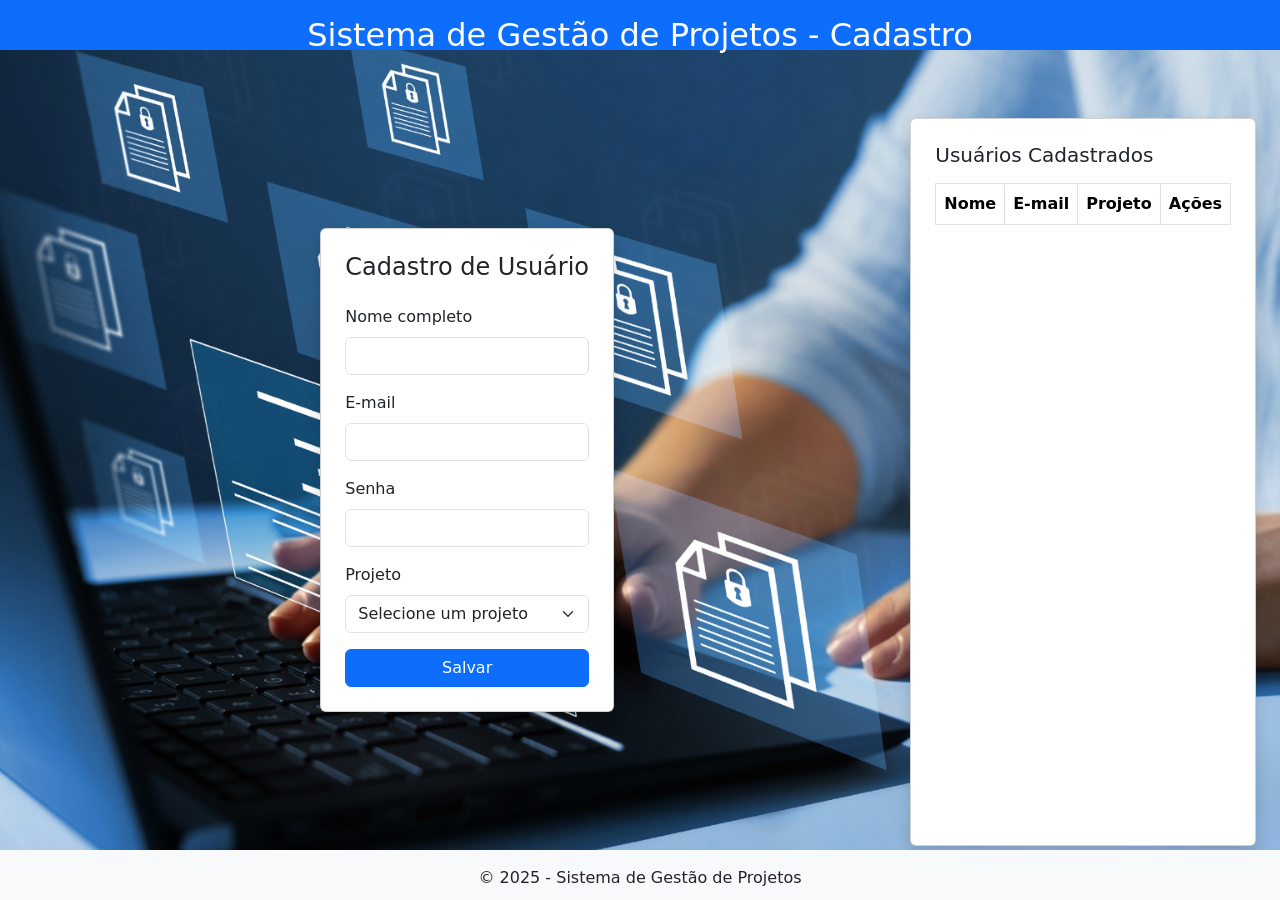
==== index-user.html @ 7bfebdda "Primeiro commit" ====
<!DOCTYPE html>
<html lang="pt-br">
  <head>
    <meta charset="UTF-8" />
    <meta name="viewport" content="width=device-width, initial-scale=1.0" />
    <title>Cadastro de Usuários - SGP</title>
    <link rel="icon" href="favicon.ico" type="image/x-icon" />
    <link rel="stylesheet" href="./assets/css/bootstrap.min.css" />
    <link rel="stylesheet" href="./assets/css/bootstrap-icons.min.css" />
    <link rel="stylesheet" href="./assets/css/style.css" />
  </head>
  <body>
    <div class="containerPrincipal d-flex flex-column min-vh-100">
      <header class="containerTopo bg-primary text-white p-3">
        <h2 class="text-center">Sistema de Gestão de Projetos - Cadastro</h2>
      </header>
      <main class="containerConteudo flex-fill p-4">
        <div class="card shadow p-4" style="max-width: 600px; margin: auto">
          <h4 class="text-center mb-4">Cadastro de Usuário</h4>
          <form id="formCadastro">
            <input type="hidden" id="editIndex" />
            <div class="mb-3">
              <label for="nome" class="form-label">Nome completo</label>
              <input
                type="text"
                id="nome"
                name="nome"
                class="form-control"
                required
              />
            </div>
            <div class="mb-3">
              <label for="email" class="form-label">E-mail</label>
              <input
                type="email"
                id="email"
                name="email"
                class="form-control"
                required
              />
            </div>
            <div class="mb-3">
              <label for="senha" class="form-label">Senha</label>
              <input
                type="password"
                id="senha"
                name="senha"
                class="form-control"
                required
              />
            </div>
            <div class="mb-3">
              <label for="projeto" class="form-label">Projeto</label>
              <select id="projeto" name="projeto" class="form-select" required>
                <option value="">Selecione um projeto</option>
                <option value="Projeto Alpha">Projeto Alpha</option>
                <option value="Projeto Beta">Projeto Beta</option>
                <option value="Projeto Gamma">Projeto Gamma</option>
              </select>
            </div>
            <div class="d-grid">
              <button type="submit" class="btn btn-primary">Salvar</button>
            </div>
          </form>
        </div>
        <div class="card shadow p-4 mt-4">
          <h5 class="mb-3">Usuários Cadastrados</h5>
          <table class="table table-bordered table-striped" id="tabelaUsuarios">
            <thead>
              <tr>
                <th>Nome</th>
                <th>E-mail</th>
                <th>Projeto</th>
                <th>Ações</th>
              </tr>
            </thead>
            <tbody></tbody>
          </table>
        </div>
      </main>
      <footer class="containerRodape bg-light text-center p-3 mt-auto">
        <p class="mb-0">&copy; 2025 - Sistema de Gestão de Projetos</p>
      </footer>
    </div>
    <script src="./assets/js/bootstrap.bundle.min.js"></script>
    <script>
      function getUsuarios() {
        return JSON.parse(localStorage.getItem("usuarios")) || [];
      }
      function saveUsuarios(usuarios) {
        localStorage.setItem("usuarios", JSON.stringify(usuarios));
      }
      function renderUsuarios() {
        const usuarios = getUsuarios();
        const tbody = document.querySelector("#tabelaUsuarios tbody");
        tbody.innerHTML = "";
        usuarios.forEach((usuario, index) => {
          const tr = document.createElement("tr");
          tr.innerHTML = `
        <td>${usuario.nome}</td>
        <td>${usuario.email}</td>
        <td>${usuario.projeto}</td>
        <td>
          <button class="btn btn-sm btn-warning me-2" onclick="editarUsuario(${index})">Editar</button>
          <button class="btn btn-sm btn-danger" onclick="removerUsuario(${index})">Remover</button>
        </td>
      `;
          tbody.appendChild(tr);
        });
      }
      document
        .querySelector("#formCadastro")
        .addEventListener("submit", function (e) {
          e.preventDefault();
          const nome = document.querySelector("#nome").value;
          const email = document.querySelector("#email").value;
          const senha = document.querySelector("#senha").value;
          const projeto = document.querySelector("#projeto").value;
          const editIndex = document.querySelector("#editIndex").value;
          const usuarios = getUsuarios();
          if (editIndex) {
            usuarios[editIndex] = { nome, email, senha, projeto };
            document.querySelector("#editIndex").value = "";
          } else {
            usuarios.push({ nome, email, senha, projeto });
          }
          saveUsuarios(usuarios);
          renderUsuarios();
          this.reset();
        });
      function editarUsuario(index) {
        const usuario = getUsuarios()[index];
        document.querySelector("#nome").value = usuario.nome;
        document.querySelector("#email").value = usuario.email;
        document.querySelector("#senha").value = usuario.senha;
        document.querySelector("#projeto").value = usuario.projeto;
        document.querySelector("#editIndex").value = index;
      }
      function removerUsuario(index) {
        const usuarios = getUsuarios();
        if (confirm("Deseja realmente remover este usuário?")) {
          usuarios.splice(index, 1);
          saveUsuarios(usuarios);
          renderUsuarios();
        }
      }
      renderUsuarios();
    </script>
  </body>
</html>
---- assets/css/style.css ----
body {
    background-attachment: fixed;
    background-image: url('/assets/img/background.png');
    background-position: center;
    background-repeat: no-repeat;
    background-size: cover;
    margin: 0;
    padding: 0;
}

.containerPrincipal {
    background-color: transparent;
    display: flex;
    flex-direction: column;
    height: 100vh;
    
}

.containerTopo {
    background-color: transparent;
    height: 50px;
    left: 0;
    padding: 0;
    position: fixed;
    top: 0;
    width: 100%;
}

.containerConteudo {
    background-color: transparent;
    display: flex;
    flex-direction: row;
    height: calc(100% - 100px);
    left: 0;
    padding: 0;
    position: fixed;
    top: 70px;
    width: 100%;
}

.containerRodape {
    background-color: transparent;
    height: 50px;
    left: 0;
    padding: 0;
    position: fixed;
    bottom: 0;
    width: 100%;
}

.containerLogin {
    align-items: center;
    background-color: transparent;
    display: flex;
    flex-direction: column;
    height: 100%;
    justify-content: center;
    width: 100%;
}

.sgp_card_login {
    background-color: rgba(255, 255, 255, 0.8);
    box-shadow: 0px 0px 20px rgba(0, 0, 0, 0.5);
    width: 400px;
}

.sgp_logo_vertical {
    align-self: center;
    background-color: transparent;
    width: 50%;
}

.sgp_btn_acessar {
    width: 100%;
}

.sgp_logo_horizontal {
    align-self: center;
    background-color: transparent;
    height: 40px;
}

.sidebar {
  width: 220px;
  background-color: rgba(255, 255, 255, 0.9);
}

.content-wrapper {
  flex: 1;
  display: flex;
  justify-content: center;
  align-items: flex-start;
  padding: 40px;
  overflow-y: auto;
}

.task-container {
  max-width: 700px;
  width: 100%;
}
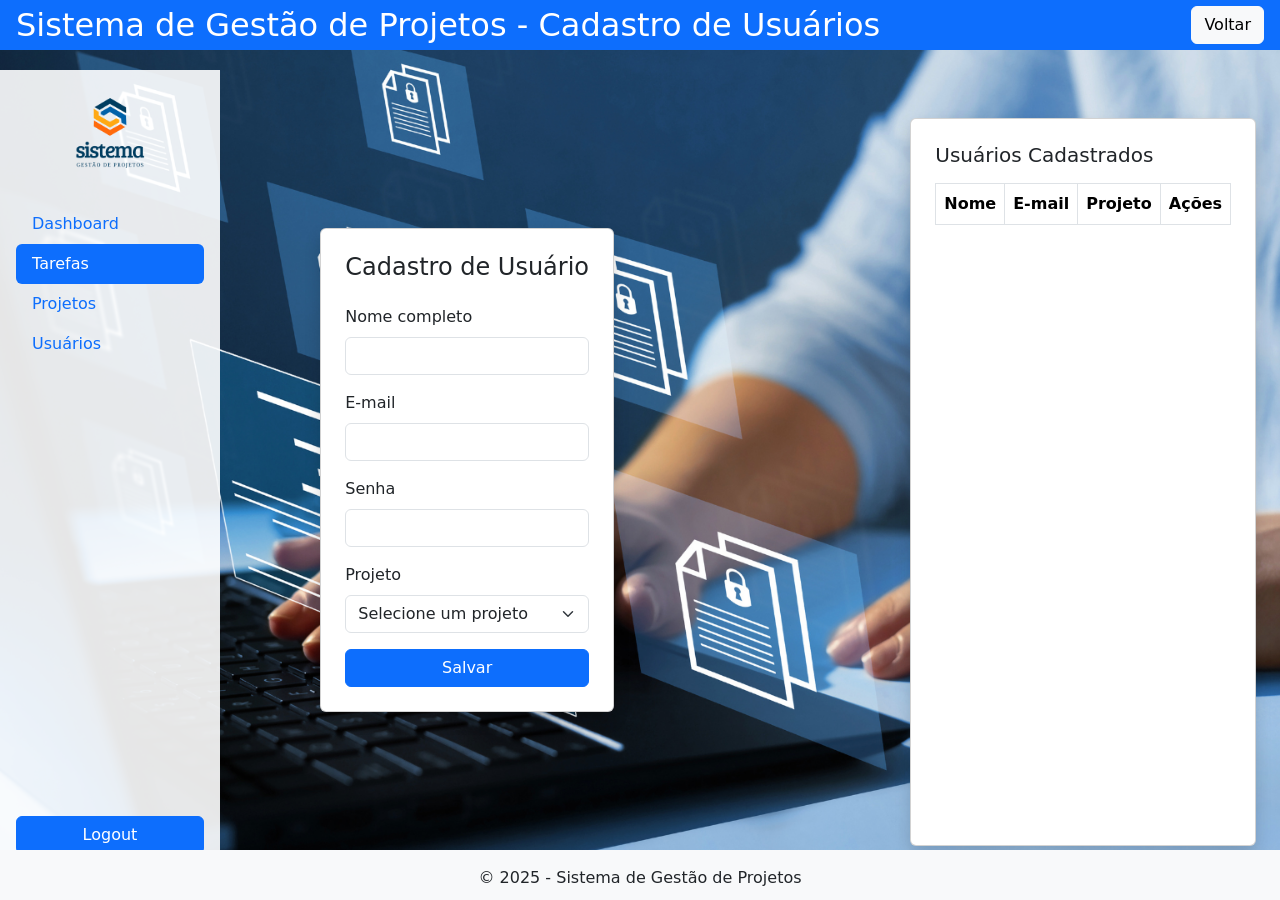
==== commit 98d975f3: "Atualização: ajustes em páginas e Vercel pronto" ====
--- a/index-user.html
+++ b/index-user.html
@@ -1,150 +1,149 @@
 <!DOCTYPE html>
 <html lang="pt-br">
-  <head>
-    <meta charset="UTF-8" />
-    <meta name="viewport" content="width=device-width, initial-scale=1.0" />
-    <title>Cadastro de Usuários - SGP</title>
-    <link rel="icon" href="favicon.ico" type="image/x-icon" />
-    <link rel="stylesheet" href="./assets/css/bootstrap.min.css" />
-    <link rel="stylesheet" href="./assets/css/bootstrap-icons.min.css" />
-    <link rel="stylesheet" href="./assets/css/style.css" />
-  </head>
-  <body>
-    <div class="containerPrincipal d-flex flex-column min-vh-100">
-      <header class="containerTopo bg-primary text-white p-3">
-        <h2 class="text-center">Sistema de Gestão de Projetos - Cadastro</h2>
-      </header>
-      <main class="containerConteudo flex-fill p-4">
-        <div class="card shadow p-4" style="max-width: 600px; margin: auto">
-          <h4 class="text-center mb-4">Cadastro de Usuário</h4>
-          <form id="formCadastro">
-            <input type="hidden" id="editIndex" />
-            <div class="mb-3">
-              <label for="nome" class="form-label">Nome completo</label>
-              <input
-                type="text"
-                id="nome"
-                name="nome"
-                class="form-control"
-                required
-              />
-            </div>
-            <div class="mb-3">
-              <label for="email" class="form-label">E-mail</label>
-              <input
-                type="email"
-                id="email"
-                name="email"
-                class="form-control"
-                required
-              />
-            </div>
-            <div class="mb-3">
-              <label for="senha" class="form-label">Senha</label>
-              <input
-                type="password"
-                id="senha"
-                name="senha"
-                class="form-control"
-                required
-              />
-            </div>
-            <div class="mb-3">
-              <label for="projeto" class="form-label">Projeto</label>
-              <select id="projeto" name="projeto" class="form-select" required>
-                <option value="">Selecione um projeto</option>
-                <option value="Projeto Alpha">Projeto Alpha</option>
-                <option value="Projeto Beta">Projeto Beta</option>
-                <option value="Projeto Gamma">Projeto Gamma</option>
-              </select>
-            </div>
-            <div class="d-grid">
-              <button type="submit" class="btn btn-primary">Salvar</button>
-            </div>
-          </form>
-        </div>
-        <div class="card shadow p-4 mt-4">
-          <h5 class="mb-3">Usuários Cadastrados</h5>
-          <table class="table table-bordered table-striped" id="tabelaUsuarios">
-            <thead>
-              <tr>
-                <th>Nome</th>
-                <th>E-mail</th>
-                <th>Projeto</th>
-                <th>Ações</th>
-              </tr>
-            </thead>
-            <tbody></tbody>
-          </table>
-        </div>
-      </main>
-      <footer class="containerRodape bg-light text-center p-3 mt-auto">
-        <p class="mb-0">&copy; 2025 - Sistema de Gestão de Projetos</p>
-      </footer>
-    </div>
-    <script src="./assets/js/bootstrap.bundle.min.js"></script>
-    <script>
-      function getUsuarios() {
-        return JSON.parse(localStorage.getItem("usuarios")) || [];
+
+<head>
+  <meta charset="UTF-8" />
+  <meta name="viewport" content="width=device-width, initial-scale=1.0" />
+  <title>Cadastro de Usuários - SGP</title>
+  <link rel="icon" href="favicon.ico" type="image/x-icon" />
+  <link rel="stylesheet" href="./assets/css/bootstrap.min.css" />
+  <link rel="stylesheet" href="./assets/css/bootstrap-icons.min.css" />
+  <link rel="stylesheet" href="./assets/css/style.css" />
+</head>
+
+<body>
+  <div class="containerConteudo d-flex">
+      <div class="sidebar d-flex flex-column p-3">
+        <img src="./assets/img/sgp_logo_vertical.png" class="sgp_logo_vertical mb-4" alt="Logo Vertical">
+        <ul class="nav nav-pills flex-column mb-auto">
+          <li class="nav-item"><a href="./index-dash.html" class="nav-link">Dashboard</a></li>
+          <li><a href="./index-dash.html" class="nav-link active bg-primary text-white">Tarefas</a></li>
+          <li><a href="./index-logged.html" class="nav-link">Projetos</a></li>
+          <li><a href="./index-user.html" class="nav-link">Usuários</a></li>
+        </ul>
+        <button class="btn btn-primary sgp_btn_acessar mt-auto" onclick="window.location.href='./index.html'">Logout</button>
+      </div>
+  <header class="containerTopo bg-primary text-white p-3 d-flex justify-content-between align-items-center">
+    <h2 class="mb-0">Sistema de Gestão de Projetos - Cadastro de Usuários</h2>
+    <a href="index-logged.html" class="btn btn-light">Voltar</a>
+  </header>
+
+  <div class="containerPrincipal d-flex flex-column min-vh-100">
+    <main class="containerConteudo flex-fill p-4">
+      <div class="card shadow p-4" style="max-width: 600px; margin: auto">
+        <h4 class="text-center mb-4">Cadastro de Usuário</h4>
+        <form id="formCadastro">
+          <input type="hidden" id="editIndex" />
+          <div class="mb-3">
+            <label for="nome" class="form-label">Nome completo</label>
+            <input type="text" id="nome" name="nome" class="form-control" required />
+          </div>
+          <div class="mb-3">
+            <label for="email" class="form-label">E-mail</label>
+            <input type="email" id="email" name="email" class="form-control" required />
+          </div>
+          <div class="mb-3">
+            <label for="senha" class="form-label">Senha</label>
+            <input type="password" id="senha" name="senha" class="form-control" required />
+          </div>
+          <div class="mb-3">
+            <label for="projeto" class="form-label">Projeto</label>
+            <select id="projeto" name="projeto" class="form-select" required>
+              <option value="">Selecione um projeto</option>
+              <option value="Projeto Alpha">Projeto Alpha</option>
+              <option value="Projeto Beta">Projeto Beta</option>
+              <option value="Projeto Gamma">Projeto Gamma</option>
+            </select>
+          </div>
+          <div class="d-grid">
+            <button type="submit" class="btn btn-primary">Salvar</button>
+          </div>
+        </form>
+      </div>
+
+      <div class="card shadow p-4 mt-4">
+        <h5 class="mb-3">Usuários Cadastrados</h5>
+        <table class="table table-bordered table-striped" id="tabelaUsuarios">
+          <thead>
+            <tr>
+              <th>Nome</th>
+              <th>E-mail</th>
+              <th>Projeto</th>
+              <th>Ações</th>
+            </tr>
+          </thead>
+          <tbody></tbody>
+        </table>
+      </div>
+    </main>
+
+    <footer class="containerRodape bg-light text-center p-3 mt-auto">
+      <p class="mb-0">&copy; 2025 - Sistema de Gestão de Projetos</p>
+    </footer>
+  </div>
+
+  <script src="./assets/js/bootstrap.bundle.min.js"></script>
+  <script>
+    function getUsuarios() {
+      return JSON.parse(localStorage.getItem("usuarios")) || [];
+    }
+    function saveUsuarios(usuarios) {
+      localStorage.setItem("usuarios", JSON.stringify(usuarios));
+    }
+    function renderUsuarios() {
+      const usuarios = getUsuarios();
+      const tbody = document.querySelector("#tabelaUsuarios tbody");
+      tbody.innerHTML = "";
+      usuarios.forEach((usuario, index) => {
+        const tr = document.createElement("tr");
+        tr.innerHTML = `
+          <td>${usuario.nome}</td>
+          <td>${usuario.email}</td>
+          <td>${usuario.projeto}</td>
+          <td>
+            <button class="btn btn-sm btn-warning me-2" onclick="editarUsuario(${index})">Editar</button>
+            <button class="btn btn-sm btn-danger" onclick="removerUsuario(${index})">Remover</button>
+          </td>
+        `;
+        tbody.appendChild(tr);
+      });
+    }
+    document.querySelector("#formCadastro").addEventListener("submit", function (e) {
+      e.preventDefault();
+      const nome = document.querySelector("#nome").value;
+      const email = document.querySelector("#email").value;
+      const senha = document.querySelector("#senha").value;
+      const projeto = document.querySelector("#projeto").value;
+      const editIndex = document.querySelector("#editIndex").value;
+      const usuarios = getUsuarios();
+      if (editIndex) {
+        usuarios[editIndex] = { nome, email, senha, projeto };
+        document.querySelector("#editIndex").value = "";
+      } else {
+        usuarios.push({ nome, email, senha, projeto });
       }
-      function saveUsuarios(usuarios) {
-        localStorage.setItem("usuarios", JSON.stringify(usuarios));
+      saveUsuarios(usuarios);
+      renderUsuarios();
+      this.reset();
+    });
+    function editarUsuario(index) {
+      const usuario = getUsuarios()[index];
+      document.querySelector("#nome").value = usuario.nome;
+      document.querySelector("#email").value = usuario.email;
+      document.querySelector("#senha").value = usuario.senha;
+      document.querySelector("#projeto").value = usuario.projeto;
+      document.querySelector("#editIndex").value = index;
+    }
+    function removerUsuario(index) {
+      const usuarios = getUsuarios();
+      if (confirm("Deseja realmente remover este usuário?")) {
+        usuarios.splice(index, 1);
+        saveUsuarios(usuarios);
+        renderUsuarios();
       }
-      function renderUsuarios() {
-        const usuarios = getUsuarios();
-        const tbody = document.querySelector("#tabelaUsuarios tbody");
-        tbody.innerHTML = "";
-        usuarios.forEach((usuario, index) => {
-          const tr = document.createElement("tr");
-          tr.innerHTML = `
-        <td>${usuario.nome}</td>
-        <td>${usuario.email}</td>
-        <td>${usuario.projeto}</td>
-        <td>
-          <button class="btn btn-sm btn-warning me-2" onclick="editarUsuario(${index})">Editar</button>
-          <button class="btn btn-sm btn-danger" onclick="removerUsuario(${index})">Remover</button>
-        </td>
-      `;
-          tbody.appendChild(tr);
-        });
-      }
-      document
-        .querySelector("#formCadastro")
-        .addEventListener("submit", function (e) {
-          e.preventDefault();
-          const nome = document.querySelector("#nome").value;
-          const email = document.querySelector("#email").value;
-          const senha = document.querySelector("#senha").value;
-          const projeto = document.querySelector("#projeto").value;
-          const editIndex = document.querySelector("#editIndex").value;
-          const usuarios = getUsuarios();
-          if (editIndex) {
-            usuarios[editIndex] = { nome, email, senha, projeto };
-            document.querySelector("#editIndex").value = "";
-          } else {
-            usuarios.push({ nome, email, senha, projeto });
-          }
-          saveUsuarios(usuarios);
-          renderUsuarios();
-          this.reset();
-        });
-      function editarUsuario(index) {
-        const usuario = getUsuarios()[index];
-        document.querySelector("#nome").value = usuario.nome;
-        document.querySelector("#email").value = usuario.email;
-        document.querySelector("#senha").value = usuario.senha;
-        document.querySelector("#projeto").value = usuario.projeto;
-        document.querySelector("#editIndex").value = index;
-      }
-      function removerUsuario(index) {
-        const usuarios = getUsuarios();
-        if (confirm("Deseja realmente remover este usuário?")) {
-          usuarios.splice(index, 1);
-          saveUsuarios(usuarios);
-          renderUsuarios();
-        }
-      }
-      renderUsuarios();
-    </script>
-  </body>
+    }
+    renderUsuarios();
+  </script>
+</body>
+
 </html>
